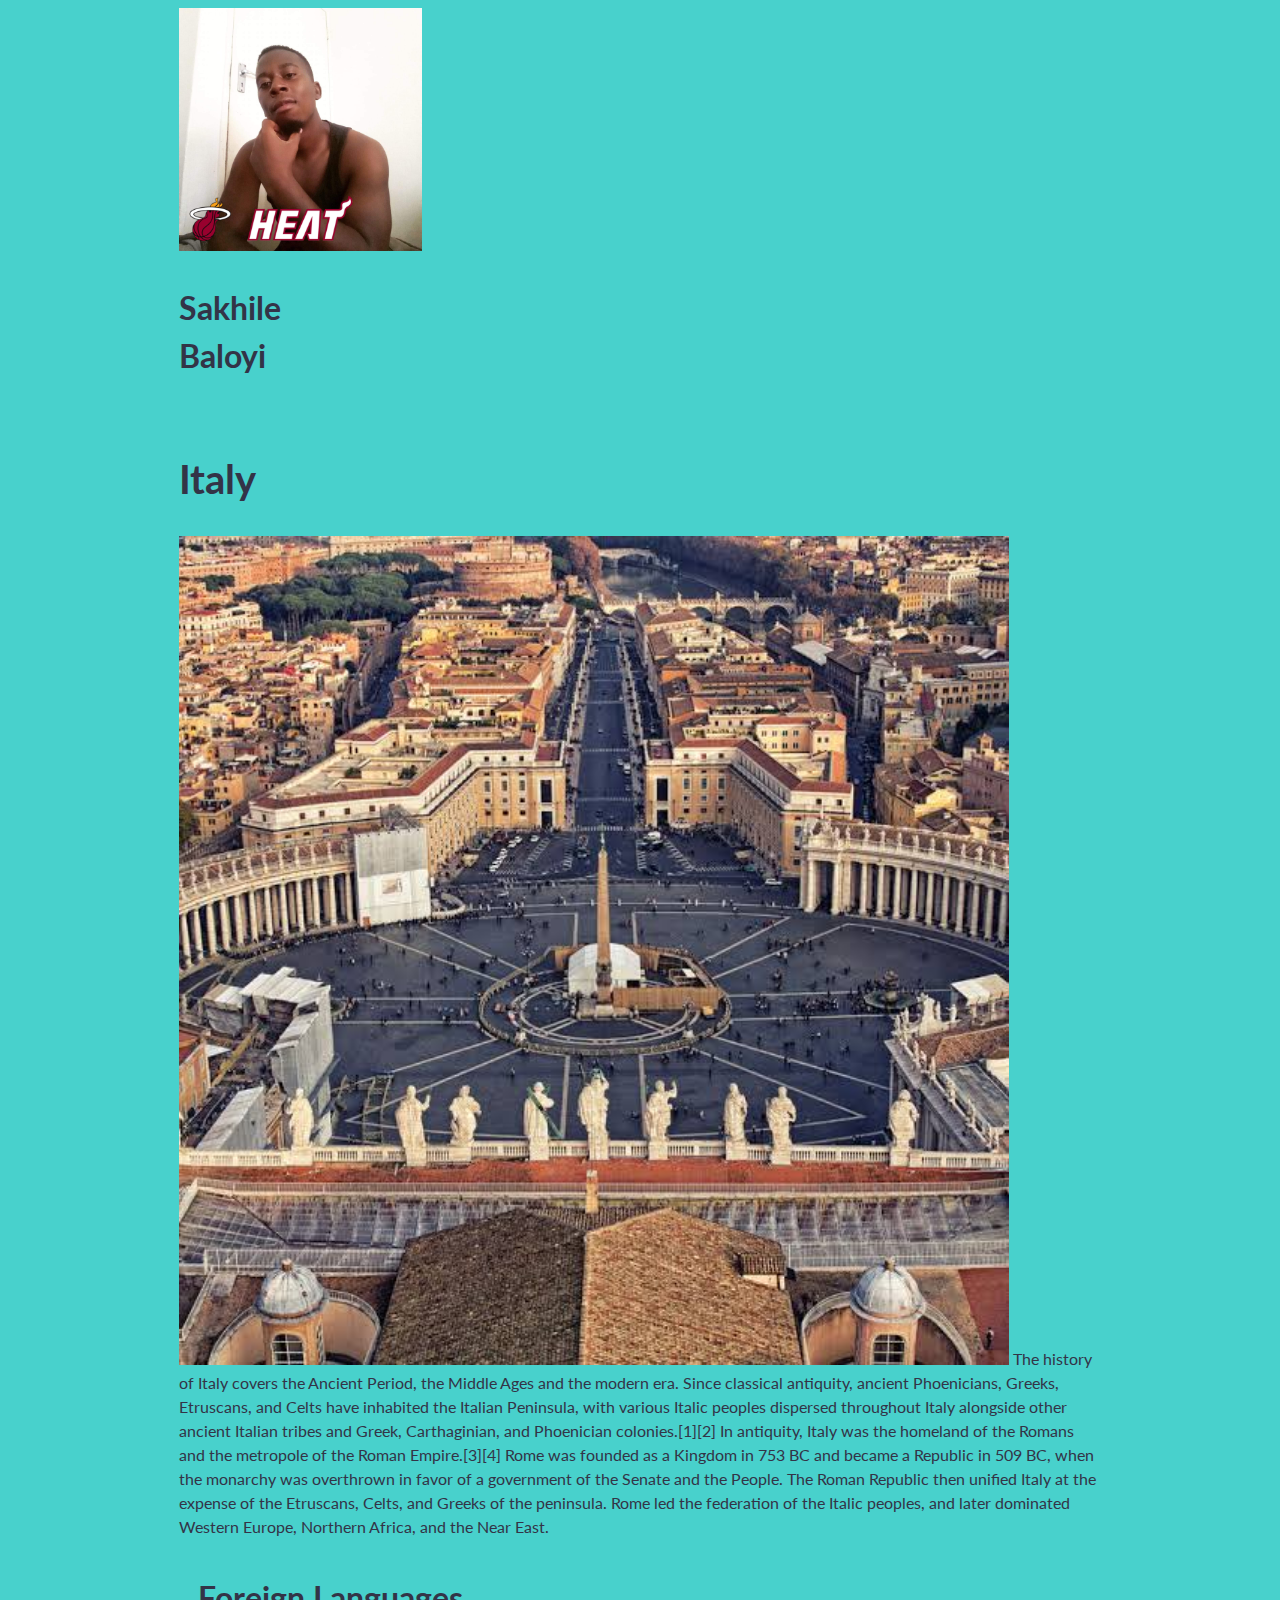
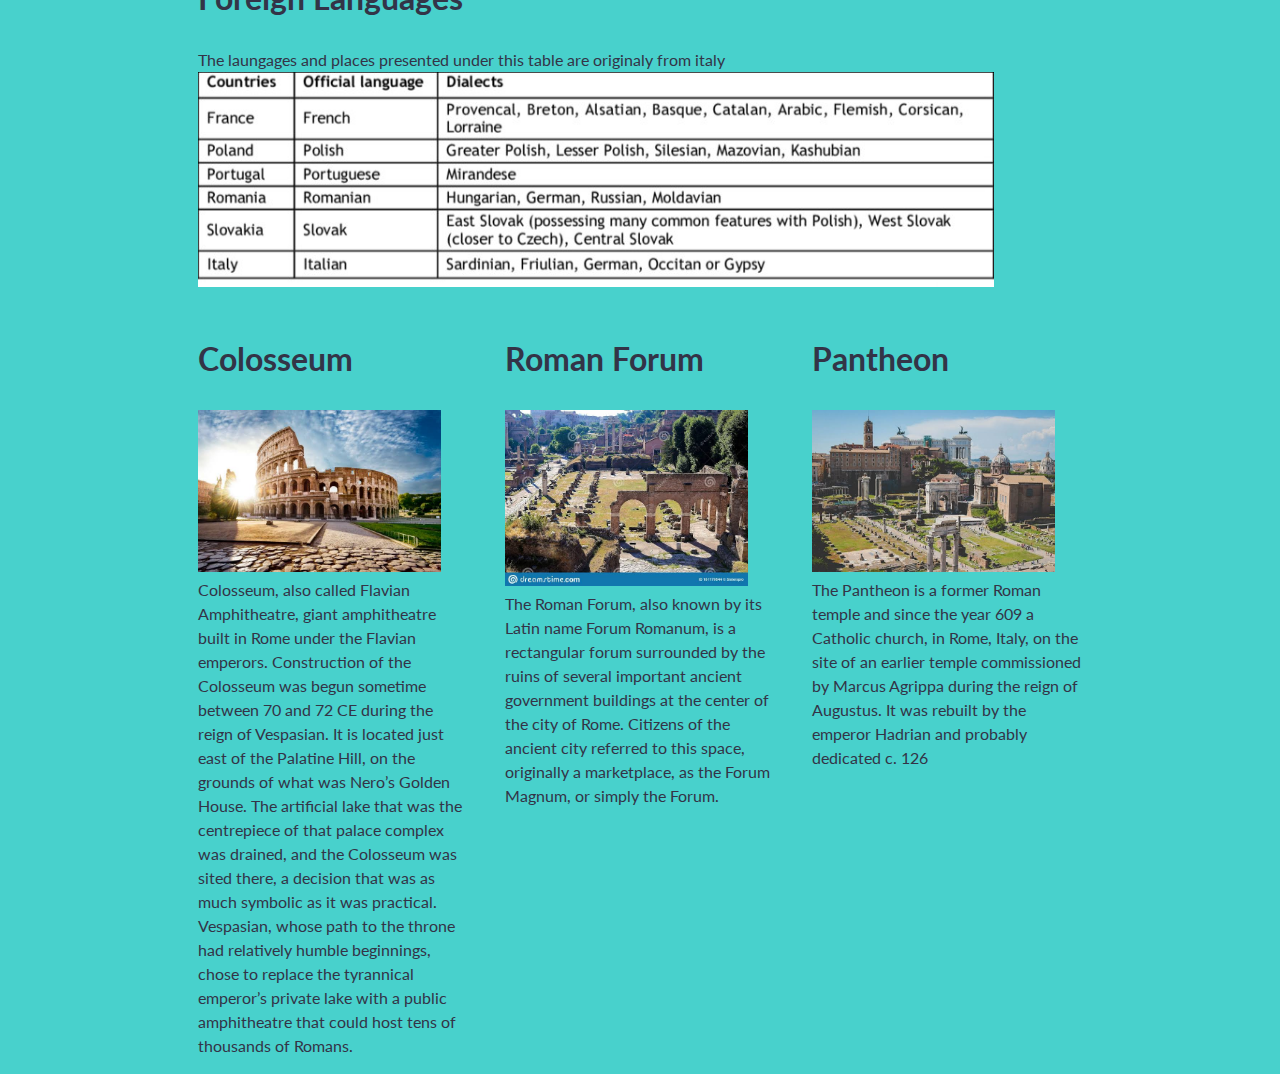
==== simplegrid-web.html @ 158fe3ad "push responsive web" ====
<!DOCTYPE html>
<html lang="en">

<head>
    <meta charset="UTF-8">
    <meta http-equiv="X-UA-Compatible" content="IE=edge">
    <meta name="viewport" content="width=device-width, initial-scale=1.0">
    <title>Document</title>
    <link rel="stylesheet" href="simple-grid.css">

    <style>
        body {
            background-color: mediumturquoise;
        }
    </style>

</head>

<body>

    <div class="container">
        <div class="row">
            <div class="col-2">

                <div class="header">


                    <img src="sakhile.jpg" width="200%" height="auto">
                    <h2>Sakhile Baloyi</h2>

                </div>
            </div>

            <div class="row">
                <div class="col-12">
                    <div class="menu">
                        <h1>Italy</h1>
                        <img src="rome.jpeg" width="90%" height="auto">

                        The history of Italy covers the Ancient Period, the Middle Ages and the modern era. Since
                        classical
                        antiquity, ancient Phoenicians, Greeks, Etruscans, and Celts have inhabited the Italian
                        Peninsula, with
                        various Italic peoples dispersed throughout Italy alongside other ancient Italian tribes and
                        Greek,
                        Carthaginian, and Phoenician colonies.[1][2] In antiquity, Italy was the homeland of the Romans
                        and the
                        metropole of the Roman Empire.[3][4] Rome was founded as a Kingdom in 753 BC and became a
                        Republic in
                        509 BC, when the monarchy was overthrown in favor of a government of the Senate and the People.
                        The
                        Roman Republic then unified Italy at the expense of the Etruscans, Celts, and Greeks of the
                        peninsula.
                        Rome led the federation of the Italic peoples, and later dominated Western Europe, Northern
                        Africa, and
                        the Near East.


                    </div>

                    <div class="row">
                        <div class="col-12">
                            <!-- This content will take up 3/12 (or 1/4) of the container -->
                            <div class="side-bar">
                                <h2>Foreign Languages</h2>
                                The laungages and places presented under this table are originaly from italy

                                <img src="languages.jpeg" width="90%" height="auto">
                            </div>
                        </div>

                        <div class="row">
                            <div class="col-4">
                                <!-- This content will take up 6/12 (or 1/2) of the container -->


                                <h2>Colosseum</h2>
                                <img src="rome1.jpeg" width="90%" height="auto">
                                Colosseum, also called Flavian Amphitheatre, giant amphitheatre built in Rome under the
                                Flavian
                                emperors. Construction of the Colosseum was begun sometime between 70 and 72 CE during
                                the reign of
                                Vespasian. It is located just east of the Palatine Hill, on the grounds of what was
                                Nero’s Golden
                                House. The artificial lake that was the centrepiece of that palace complex was drained,
                                and the
                                Colosseum was sited there, a decision that was as much symbolic as it was practical.
                                Vespasian,
                                whose path to the throne had relatively humble beginnings, chose to replace the
                                tyrannical emperor’s
                                private lake with a public amphitheatre that could host tens of thousands of Romans.

                            </div>
                            <div class="col-4">
                                <h2>Roman Forum</h2>
                                <img src="landmark.jpeg" width="90%" height="auto">

                                The Roman Forum, also known by its Latin name Forum Romanum, is a rectangular forum
                                surrounded by
                                the ruins of several important ancient government buildings at the center of the city of
                                Rome.
                                Citizens of the ancient city referred to this space, originally a marketplace, as the
                                Forum Magnum,
                                or simply the Forum.

                            </div>
                            <div class="col-4">
                                <h2>Pantheon</h2>
                                <img src="landmark1.jpeg" width="90%" height="auto">
                                The Pantheon is a former Roman temple and since the year 609 a Catholic church, in Rome,
                                Italy, on
                                the site of an earlier temple commissioned by Marcus Agrippa during the reign of
                                Augustus. It was
                                rebuilt by the emperor Hadrian and probably dedicated c. 126

                            </div>

                        </div>
                    </div>

</body>

</html>
---- simple-grid.css ----
/**
*** SIMPLE GRID
*** (C) ZACH COLE 2016
**/

@import url(https://fonts.googleapis.com/css?family=Lato:400,300,300italic,400italic,700,700italic);

/* UNIVERSAL */

html,
body {
  height: 100%;
  width: 100%;
  margin: 0;
  padding: 0;
  left: 0;
  top: 0;
  font-size: 100%;
}

/* ROOT FONT STYLES */

* {
  font-family: 'Lato', Helvetica, sans-serif;
  color: #333447;
  line-height: 1.5;
}

/* TYPOGRAPHY */

h1 {
  font-size: 2.5rem;
}

h2 {
  font-size: 2rem;
}

h3 {
  font-size: 1.375rem;
}

h4 {
  font-size: 1.125rem;
}

h5 {
  font-size: 1rem;
}

h6 {
  font-size: 0.875rem;
}

p {
  font-size: 1.125rem;
  font-weight: 200;
  line-height: 1.8;
}

.font-light {
  font-weight: 300;
}

.font-regular {
  font-weight: 400;
}

.font-heavy {
  font-weight: 700;
}

/* POSITIONING */

.left {
  text-align: left;
}

.right {
  text-align: right;
}

.center {
  text-align: center;
  margin-left: auto;
  margin-right: auto;
}

.justify {
  text-align: justify;
}

/* ==== GRID SYSTEM ==== */

.container {
  width: 90%;
  margin-left: auto;
  margin-right: auto;
}

.row {
  position: relative;
  width: 100%;
}

.row [class^="col"] {
  float: left;
  margin: 0.5rem 2%;
  min-height: 0.125rem;
}

.col-1,
.col-2,
.col-3,
.col-4,
.col-5,
.col-6,
.col-7,
.col-8,
.col-9,
.col-10,
.col-11,
.col-12 {
  width: 96%;
}

.col-1-sm {
  width: 4.33%;
}

.col-2-sm {
  width: 12.66%;
}

.col-3-sm {
  width: 21%;
}

.col-4-sm {
  width: 29.33%;
}

.col-5-sm {
  width: 37.66%;
}

.col-6-sm {
  width: 46%;
}

.col-7-sm {
  width: 54.33%;
}

.col-8-sm {
  width: 62.66%;
}

.col-9-sm {
  width: 71%;
}

.col-10-sm {
  width: 79.33%;
}

.col-11-sm {
  width: 87.66%;
}

.col-12-sm {
  width: 96%;
}

.row::after {
	content: "";
	display: table;
	clear: both;
}

.hidden-sm {
  display: none;
}

@media only screen and (min-width: 33.75em) {  /* 540px */
  .container {
    width: 80%;
  }
}

@media only screen and (min-width: 45em) {  /* 720px */
  .col-1 {
    width: 4.33%;
  }

  .col-2 {
    width: 12.66%;
  }

  .col-3 {
    width: 21%;
  }

  .col-4 {
    width: 29.33%;
  }

  .col-5 {
    width: 37.66%;
  }

  .col-6 {
    width: 46%;
  }

  .col-7 {
    width: 54.33%;
  }

  .col-8 {
    width: 62.66%;
  }

  .col-9 {
    width: 71%;
  }

  .col-10 {
    width: 79.33%;
  }

  .col-11 {
    width: 87.66%;
  }

  .col-12 {
    width: 96%;
  }

  .hidden-sm {
    display: block;
  }
}

@media only screen and (min-width: 60em) { /* 960px */
  .container {
    width: 75%;
    max-width: 60rem;
  }
}
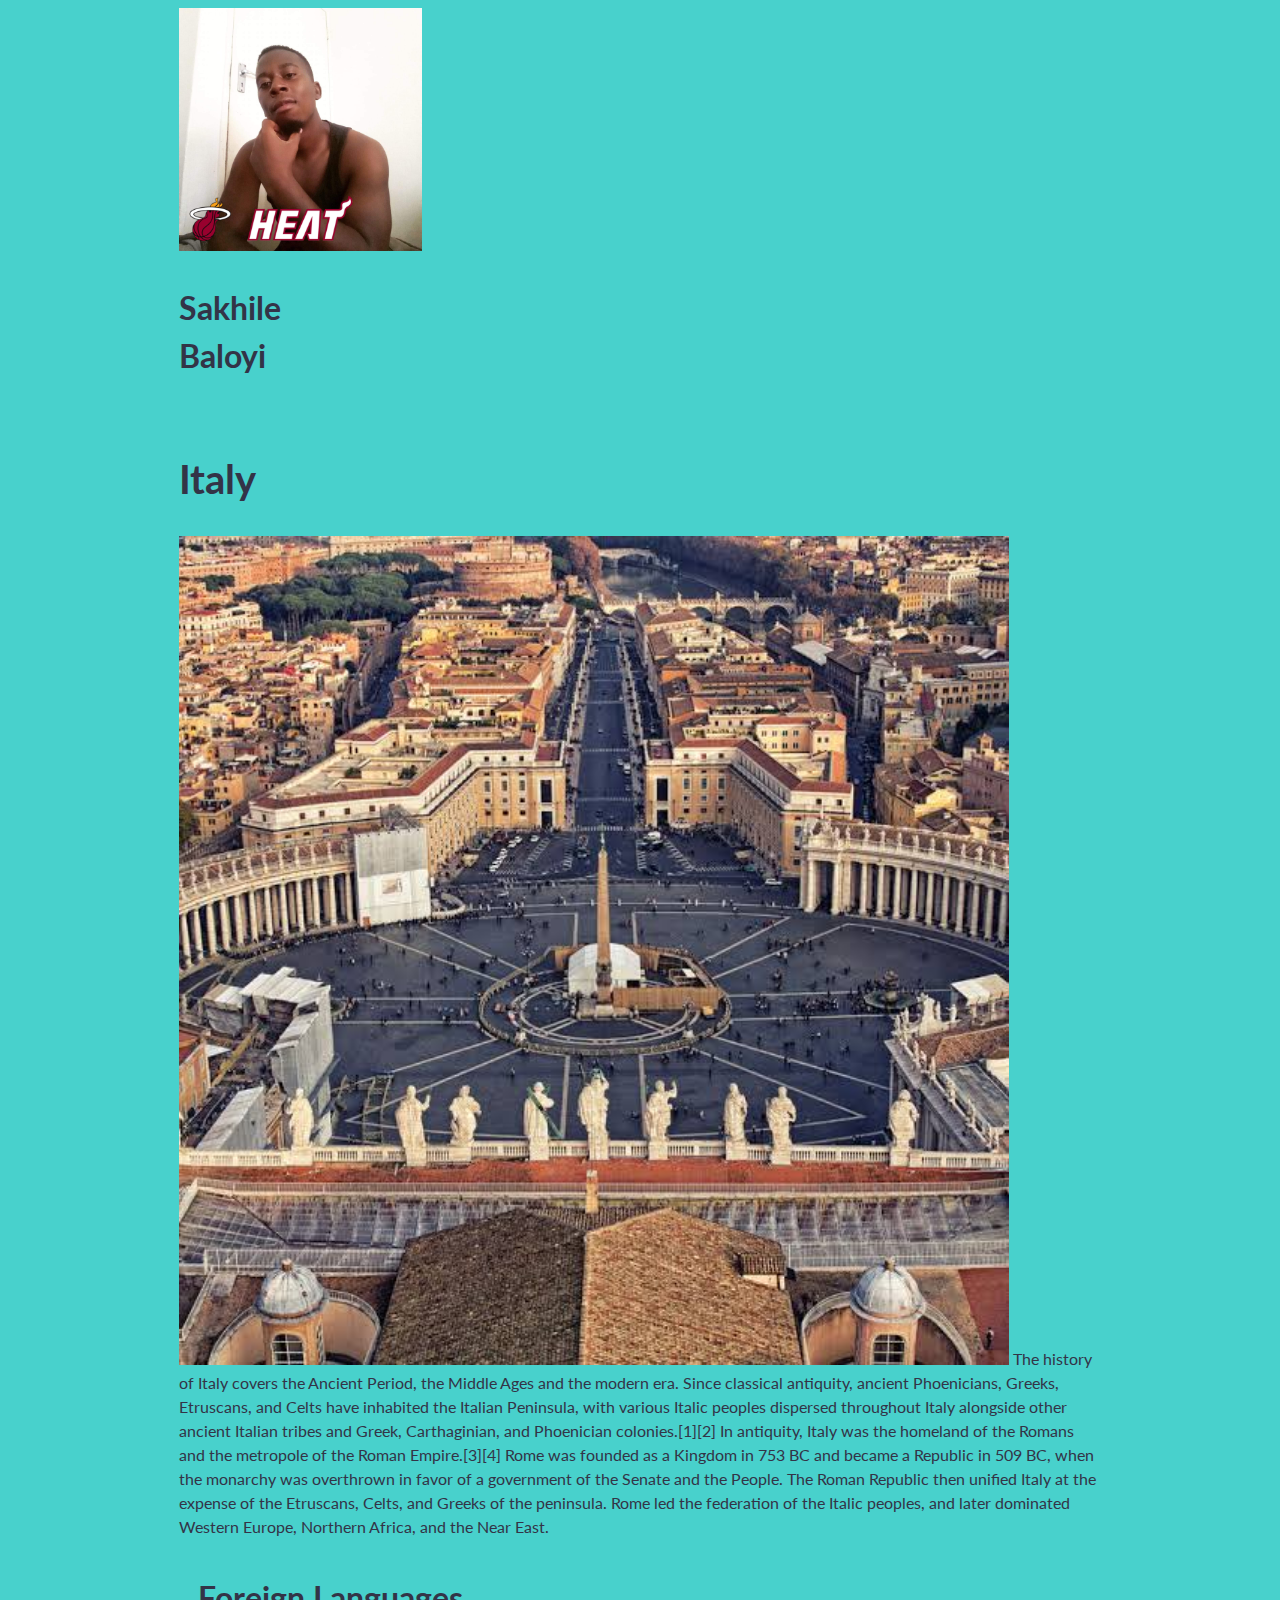
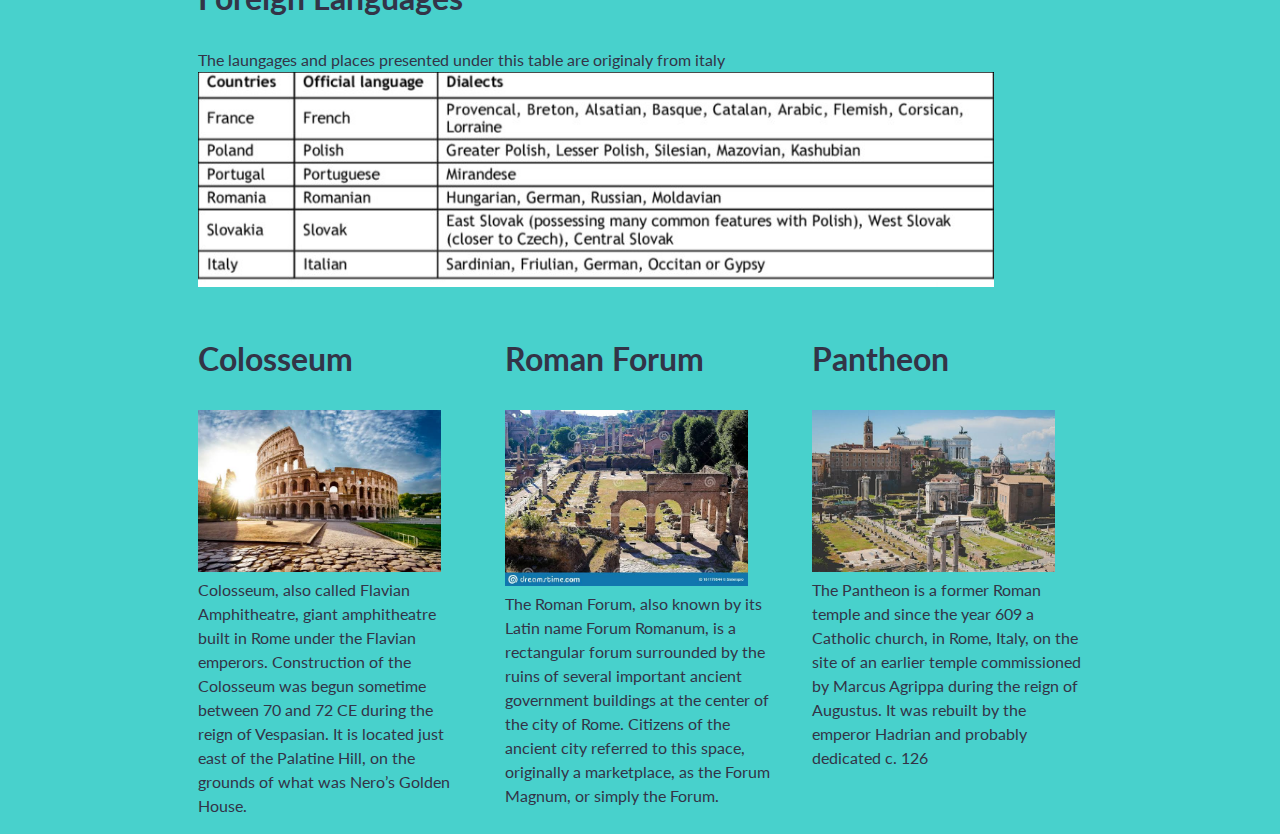
==== commit 5ba25a8d: "push responsive web page" ====
--- a/simplegrid-web.html
+++ b/simplegrid-web.html
@@ -82,14 +82,7 @@
                                 the reign of
                                 Vespasian. It is located just east of the Palatine Hill, on the grounds of what was
                                 Nero’s Golden
-                                House. The artificial lake that was the centrepiece of that palace complex was drained,
-                                and the
-                                Colosseum was sited there, a decision that was as much symbolic as it was practical.
-                                Vespasian,
-                                whose path to the throne had relatively humble beginnings, chose to replace the
-                                tyrannical emperor’s
-                                private lake with a public amphitheatre that could host tens of thousands of Romans.
-
+                                House.
                             </div>
                             <div class="col-4">
                                 <h2>Roman Forum</h2>
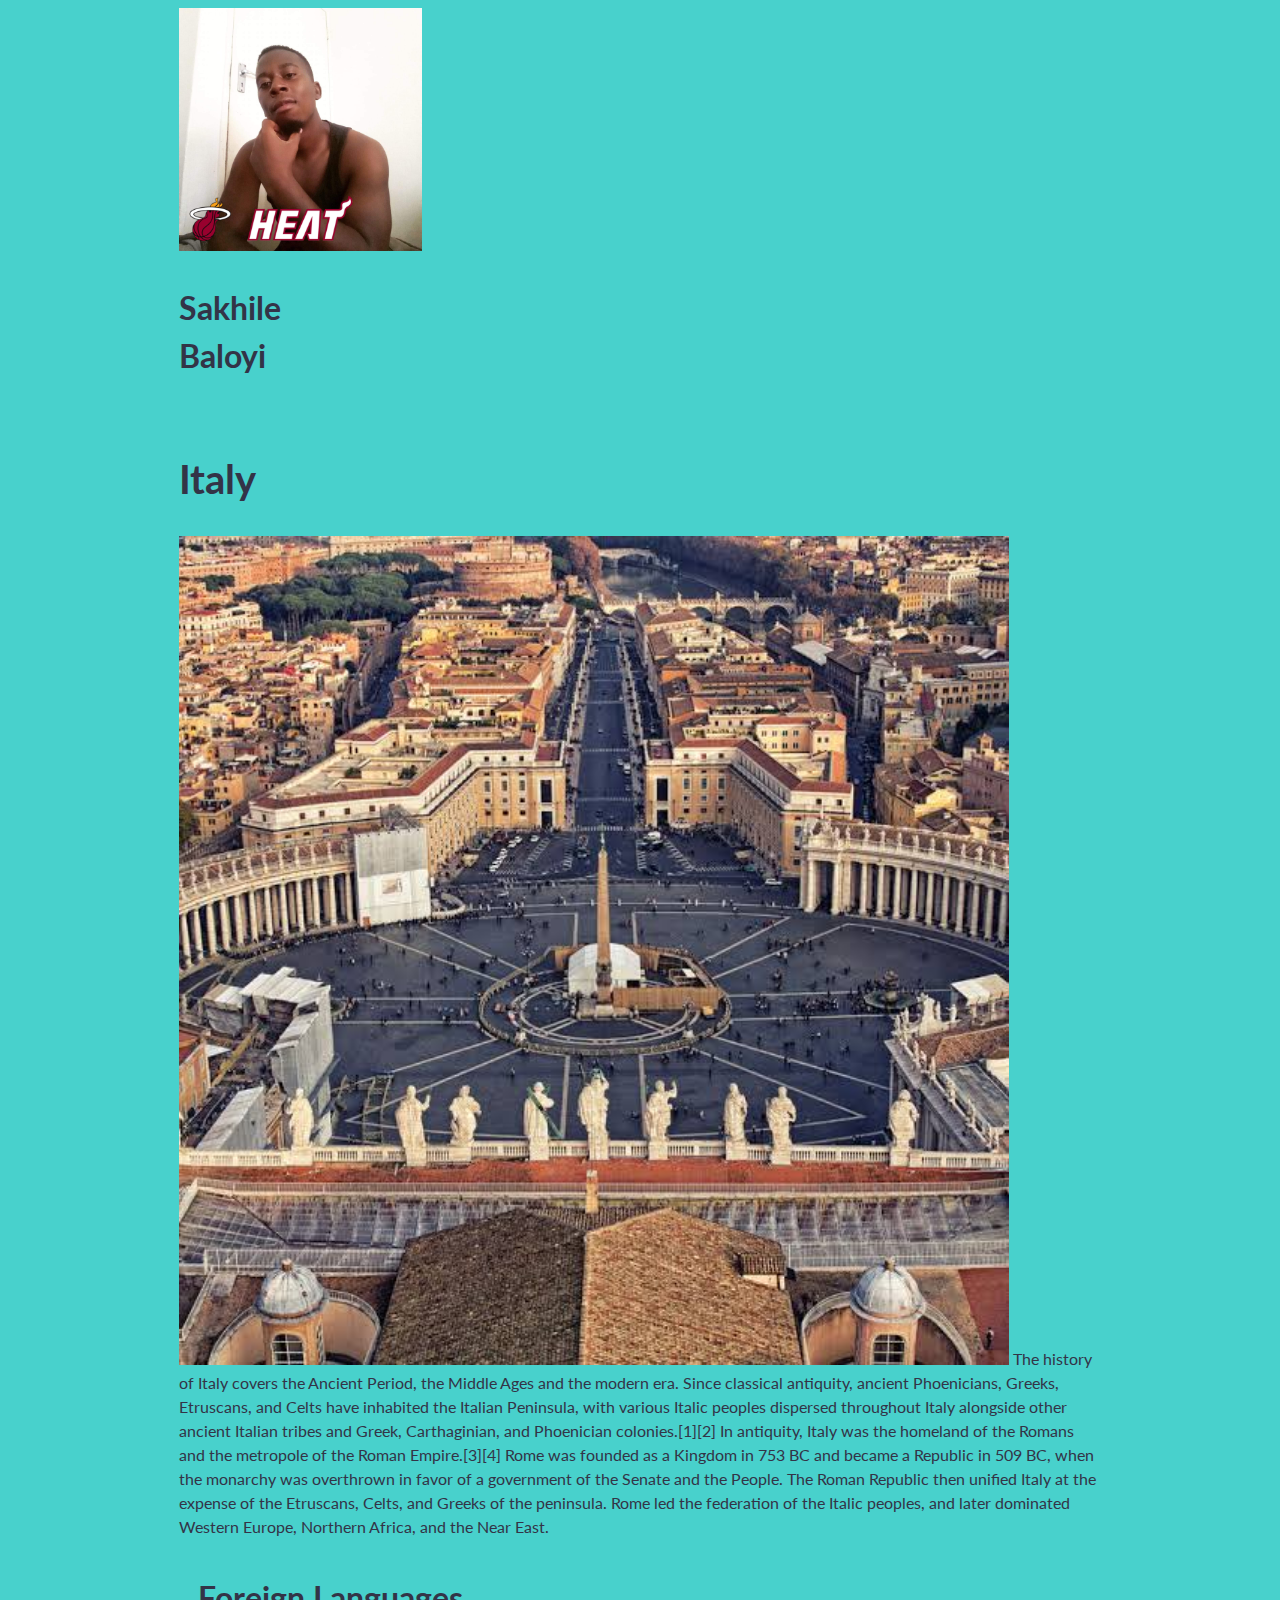
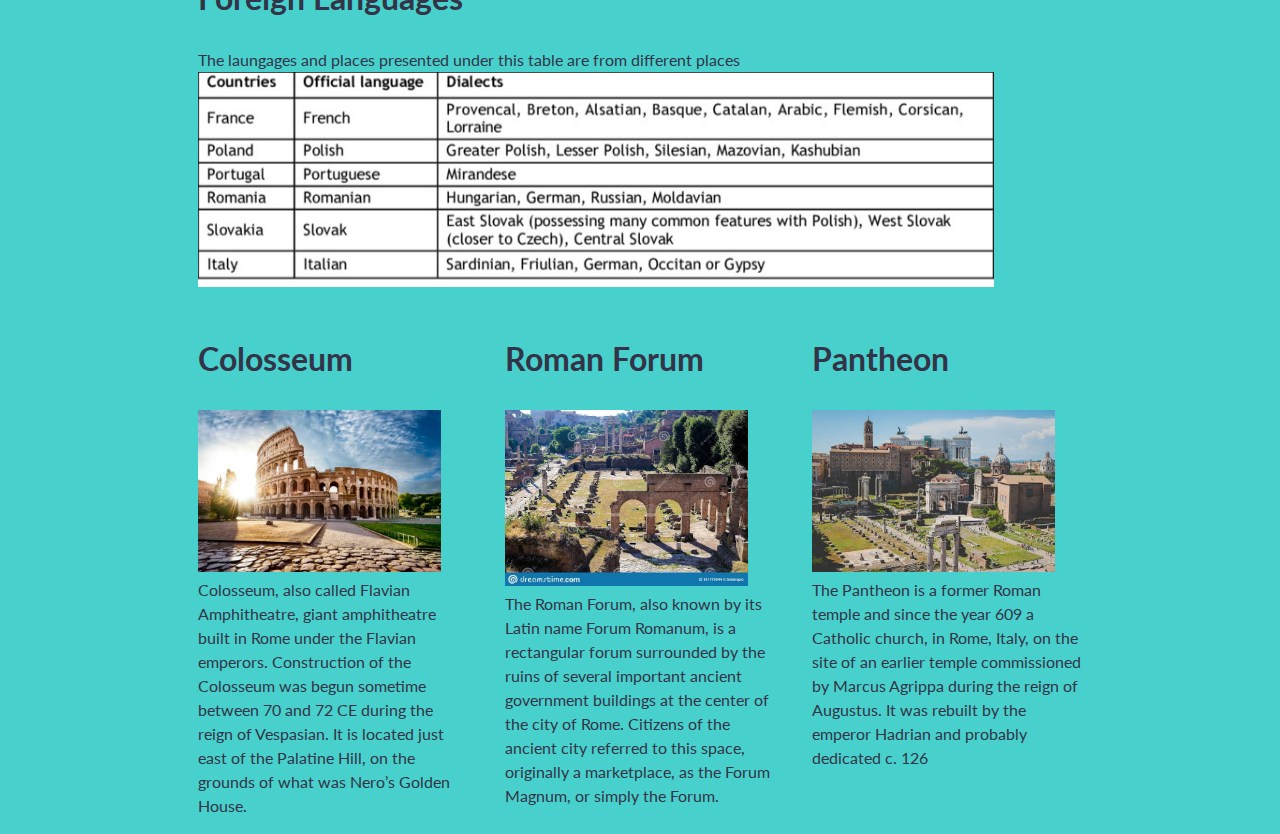
==== commit 72992b5c: "push resp web" ====
--- a/simplegrid-web.html
+++ b/simplegrid-web.html
@@ -63,7 +63,7 @@
                             <!-- This content will take up 3/12 (or 1/4) of the container -->
                             <div class="side-bar">
                                 <h2>Foreign Languages</h2>
-                                The laungages and places presented under this table are originaly from italy
+                                The laungages and places presented under this table are from different places
 
                                 <img src="languages.jpeg" width="90%" height="auto">
                             </div>
